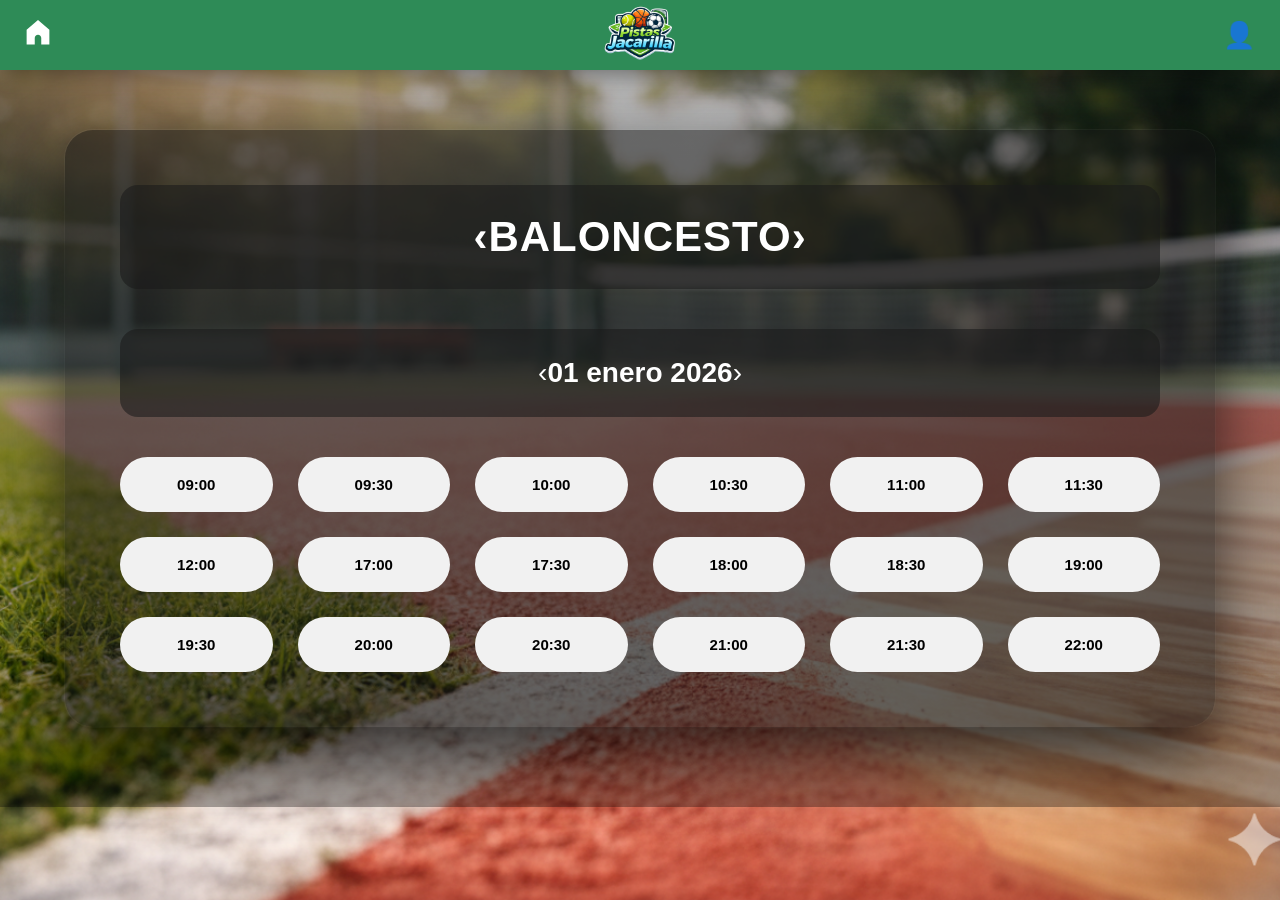
==== horarioBasket.html @ af5f3331 "html y css de horarios hechos, actualización del enlace a la página principal en los horarios, inici" ====
<!DOCTYPE html>
<html lang="es">



<head>
    <meta charset="UTF-8">
    <meta name="viewport" content="width=device-width, initial-scale=1.0">
    <title>Seleccionar horario</title>
    <link rel="stylesheet" href="horario.css">
</head>



<body>
<header>
    <a href="index.html" class="volverInicio">
        <img src="casa.svg" alt="Inicio">
    </a>

    <div class="logo">
        <img src="logo_sin_fondo.png" alt="Logo">
    </div>

    <a href="inicioSesion.html" class="usuario">👤</a>
</header>



<main>
    <div class="overlay">

        

        <div class="cajaHorarios">

            <div class="deporteSelector">
                <span>‹</span>
                <span><strong>BALONCESTO</strong></span>
                <span>›</span>
            </div>

            <div class="fechaSelector">
                <span>‹</span>
                <span><strong>01 enero 2026</strong></span>
                <span>›</span>
            </div>

            <div class="horarios">
                <button>09:00</button>
                <button>09:30</button>
                <button>10:00</button>
                <button>10:30</button>
                <button>11:00</button>
                <button>11:30</button>

                <button>12:00</button>
                <button>17:00</button>
                <button>17:30</button>
                <button>18:00</button>
                <button>18:30</button>
                <button>19:00</button>

                <button>19:30</button>
                <button>20:00</button>
                <button>20:30</button>
                <button>21:00</button>
                <button>21:30</button>
                <button>22:00</button>
            </div>
        </div>
    </div>
</main>

</body>
</html>
---- horario.css ----
/* RESET */
* {
    box-sizing: border-box;
}

body {
    margin: 0;
    font-family: "Segoe UI", "Inter", Arial, sans-serif;
    background-color: #0f0f0f;
}

/* HEADER */
header {
    height: 70px;
    background-color: #2e8b57;
    display: flex;
    align-items: center;
    justify-content: space-between;
    padding: 0 25px;
    position: relative;
    box-shadow: 0 5px 20px rgba(0,0,0,0.4);  /* sombra */
}

.logo {
    position: absolute;
    left: 50%;
    transform: translateX(-50%);
}

.logo img {
    height: 85px;
}

.usuario {
    font-size: 26px;
    text-decoration: none;
    color: white;
}

.volverInicio img {
    width: 26px;
    height: 26px;
}

/* FONDO */
main {
    min-height: calc(100vh - 70px);
    background: url("deportes.jpg");
    background-size: cover;
    background-position: center;
    background-attachment: fixed;
}

/* CAPA OSCURA */
.overlay {
    min-height: 100%;
    background: linear-gradient(
        to bottom,
        rgba(0, 0, 0, 0.277),
        rgba(0, 0, 0, 0.325)
    );
    display: flex;
    flex-direction: column;
    align-items: center;
    padding: 60px 0 80px;
    color: white;
}


/* CAJA */
.cajaHorarios {
    width: 90vw;
    max-width: 1150px;
    background: rgba(20, 20, 20, 0.486);
    padding: 55px;
    border-radius: 28px;
    box-shadow:
        0 30px 70px rgba(0,0,0,0.7),
        0 0 0 1px rgba(255,255,255,0.05);
}

/* DEPORTE y FECHA*/
.deporteSelector {
    width: 100%;
    background: rgba(25, 25, 25, 0.563);
    padding: 28px;
    border-radius: 18px;
    margin-bottom: 40px;
    font-size: 42px;
    font-weight: 700;
    letter-spacing: 1px;
    display: flex;
    justify-content: center;
    align-items: center;
    text-align: center;
}

.fechaSelector {
    width: 100%;
    background: rgba(25, 25, 25, 0.563);
    padding: 28px;
    border-radius: 18px;
    margin-bottom: 40px;
    font-size: 28px;
    font-weight: 500;
    display: flex;
    justify-content: center;
    align-items: center;
    text-align: center;
}

.deporteSelector:hover,
.fechaSelector:hover {
    background: rgba(40, 40, 40, 0.95);
}


/* GRID */
.horarios {
    display: grid;
    grid-template-columns: repeat(6, 1fr);  /* 6 por fila fijos */
    gap: 25px;                              /* más aire */
}


/* BOTONES */
.horarios button {
    padding: 18px 10px;
    border-radius: 50px;
    border: 1px solid transparent;
    cursor: pointer;
    font-weight: 600;
    font-size: 15px;
    background-color: #f1f1f1;
    transition: all 0.25s ease;
}

.horarios button:hover {
    background-color: #2e8b57;
    color: white;
    transform: translateY(-4px);
    box-shadow: 0 10px 25px rgba(46,139,87,0.4);
}

/* BLOQUES POR PISTA */
.bloque {
    margin-bottom: 50px;
}

/* TITULO PISTA */
.tituloPista {
    font-size: 22px;
    font-weight: 600;
    margin-bottom: 20px;
    letter-spacing: 1px;
    text-align: center;
    color: #dcdcdc;
}
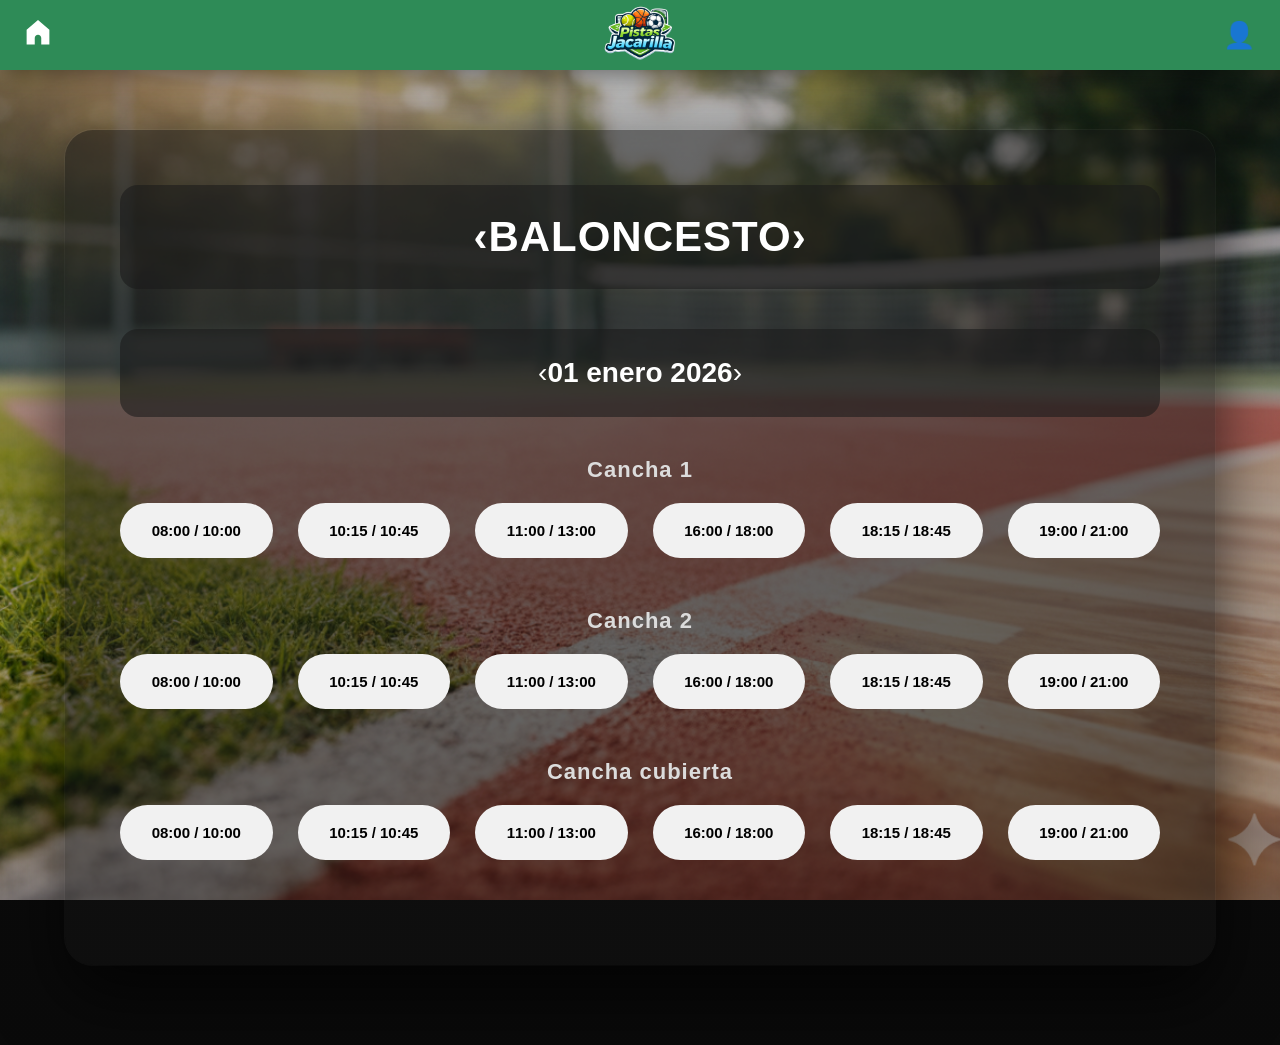
==== commit 378aec0b: "Ajustado el precio de las pistas, las pistas disponibles de fútbol y baloncesto y sus horarios" ====
--- a/horarioBasket.html
+++ b/horarioBasket.html
@@ -46,27 +46,40 @@
                 <span>›</span>
             </div>
 
-            <div class="horarios">
-                <button>09:00</button>
-                <button>09:30</button>
-                <button>10:00</button>
-                <button>10:30</button>
-                <button>11:00</button>
-                <button>11:30</button>
+            <div class="bloque">
+                <h2 class="tituloPista">Cancha 1</h2>
+                <div class="horarios">
+                    <button>08:00 / 10:00</button>
+                    <button>10:15 / 10:45</button>
+                    <button>11:00 / 13:00</button>
+                    <button>16:00 / 18:00</button>
+                    <button>18:15 / 18:45</button>
+                    <button>19:00 / 21:00</button>
+                </div>    
+            </div>
 
-                <button>12:00</button>
-                <button>17:00</button>
-                <button>17:30</button>
-                <button>18:00</button>
-                <button>18:30</button>
-                <button>19:00</button>
+            <div class="bloque">
+                <h2 class="tituloPista">Cancha 2</h2>
+                    <div class="horarios">
+                    <button>08:00 / 10:00</button>
+                    <button>10:15 / 10:45</button>
+                    <button>11:00 / 13:00</button>
+                    <button>16:00 / 18:00</button>
+                    <button>18:15 / 18:45</button>
+                    <button>19:00 / 21:00</button>
+                </div>
+            </div>
 
-                <button>19:30</button>
-                <button>20:00</button>
-                <button>20:30</button>
-                <button>21:00</button>
-                <button>21:30</button>
-                <button>22:00</button>
+            <div class="bloque">
+                <h2 class="tituloPista">Cancha cubierta</h2>
+                    <div class="horarios">
+                    <button>08:00 / 10:00</button>
+                    <button>10:15 / 10:45</button>
+                    <button>11:00 / 13:00</button>
+                    <button>16:00 / 18:00</button>
+                    <button>18:15 / 18:45</button>
+                    <button>19:00 / 21:00</button>
+                </div>
             </div>
         </div>
     </div>
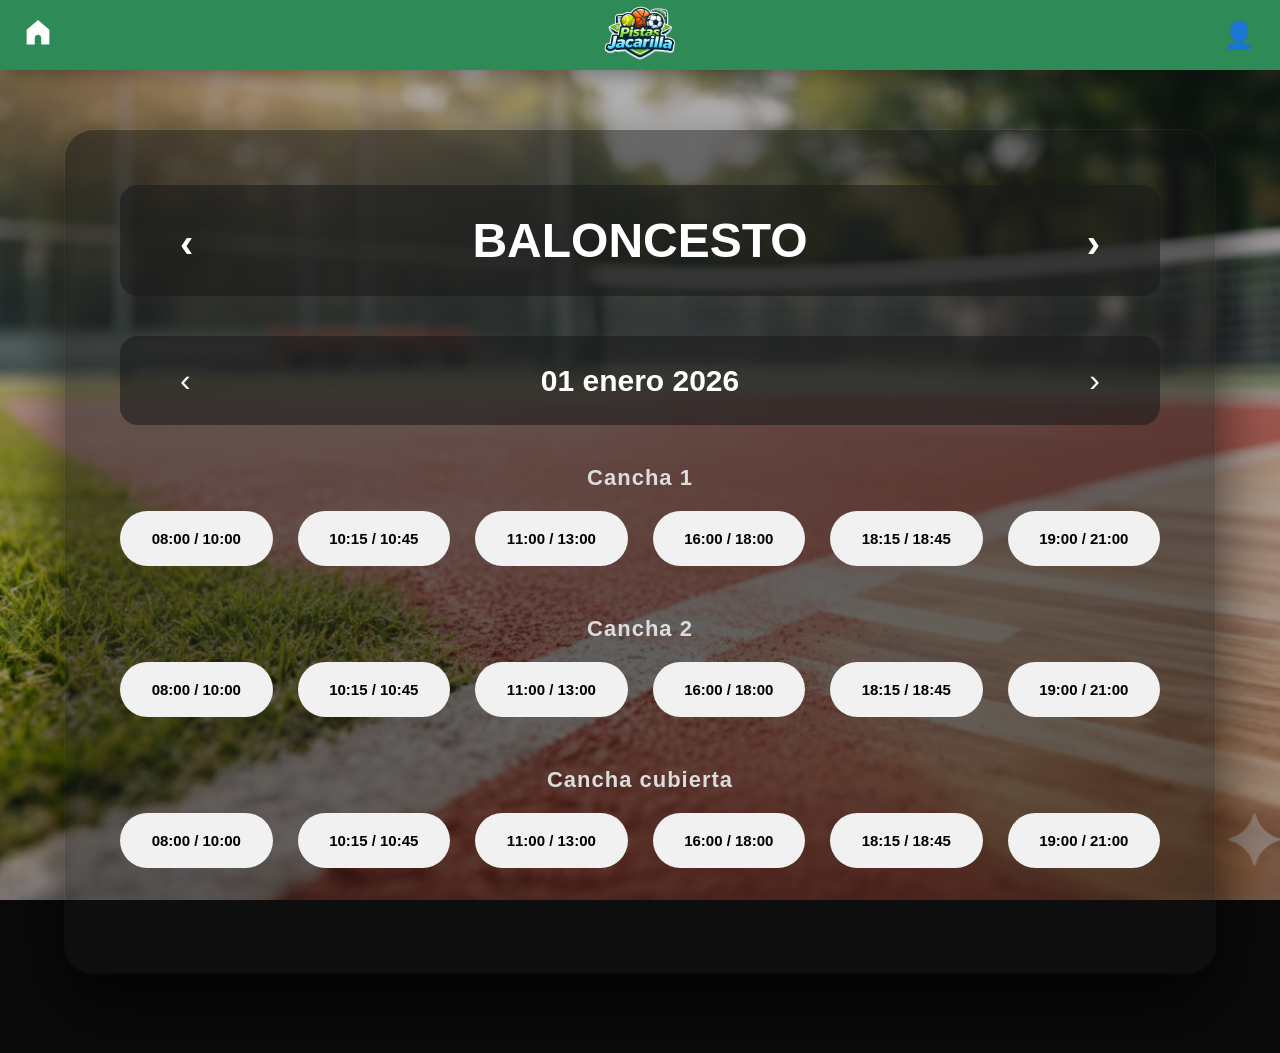
==== commit 031995b3: "Flechas de los horarios separadas del nombre de los deportes y de las fechas, y enlaces añadidos a l" ====
--- a/horarioBasket.html
+++ b/horarioBasket.html
@@ -35,15 +35,15 @@
         <div class="cajaHorarios">
 
             <div class="deporteSelector">
-                <span>‹</span>
-                <span><strong>BALONCESTO</strong></span>
-                <span>›</span>
+                <a href="horarioTenis.html"><span class="flecha">‹</span></a>
+                <span class="tituloCentro"><strong>BALONCESTO</strong></span>
+                <a href="horarioFut.html"><span class="flecha">›</span></a>
             </div>
 
             <div class="fechaSelector">
-                <span>‹</span>
-                <span><strong>01 enero 2026</strong></span>
-                <span>›</span>
+                <span class="flecha">‹</span>
+                <span class="tituloCentro"><strong>01 enero 2026</strong></span>
+                <span class="flecha">›</span>
             </div>
 
             <div class="bloque">
--- a/horario.css
+++ b/horario.css
@@ -83,30 +83,31 @@
 .deporteSelector {
     width: 100%;
     background: rgba(25, 25, 25, 0.563);
-    padding: 28px;
+    padding: 28px 60px;   /* el primero da espacio entre la caja y el título, el segundo entre el título y las flechas */
     border-radius: 18px;
     margin-bottom: 40px;
-    font-size: 42px;
-    font-weight: 700;
-    letter-spacing: 1px;
+
+    font-size: 48px;
+    font-weight: 800;
+
     display: flex;
-    justify-content: center;
     align-items: center;
-    text-align: center;
+    justify-content: space-between; /* separa las flechas */
 }
 
 .fechaSelector {
     width: 100%;
     background: rgba(25, 25, 25, 0.563);
-    padding: 28px;
+    padding: 26px 60px;   /* el primero da espacio entre la caja y el título, el segundo entre el título y las flechas */
     border-radius: 18px;
     margin-bottom: 40px;
-    font-size: 28px;
+
+    font-size: 30px;
     font-weight: 500;
+
     display: flex;
-    justify-content: center;
     align-items: center;
-    text-align: center;
+    justify-content: space-between; /* separa las flechas */
 }
 
 .deporteSelector:hover,
@@ -114,6 +115,37 @@
     background: rgba(40, 40, 40, 0.95);
 }
 
+.tituloCentro {
+    margin: 0 auto;   /* 👈 lo centra independientemente */
+    text-align: center;
+}
+
+.deporteSelector a {
+    text-decoration: none;
+    color: white;
+}
+
+.fechaSelector a {
+    text-decoration: none;
+    color: white;
+}
+
+.flecha {
+    font-size: 40px;
+    cursor: pointer;
+    transition: 0.2s;
+    user-select: none;
+    text-decoration: none;
+}
+
+.fechaSelector .flecha {
+    font-size: 32px;
+}
+
+.flecha:hover {
+    color: #2e8b57;
+    transform: scale(1.2);
+}
 
 /* GRID */
 .horarios {
